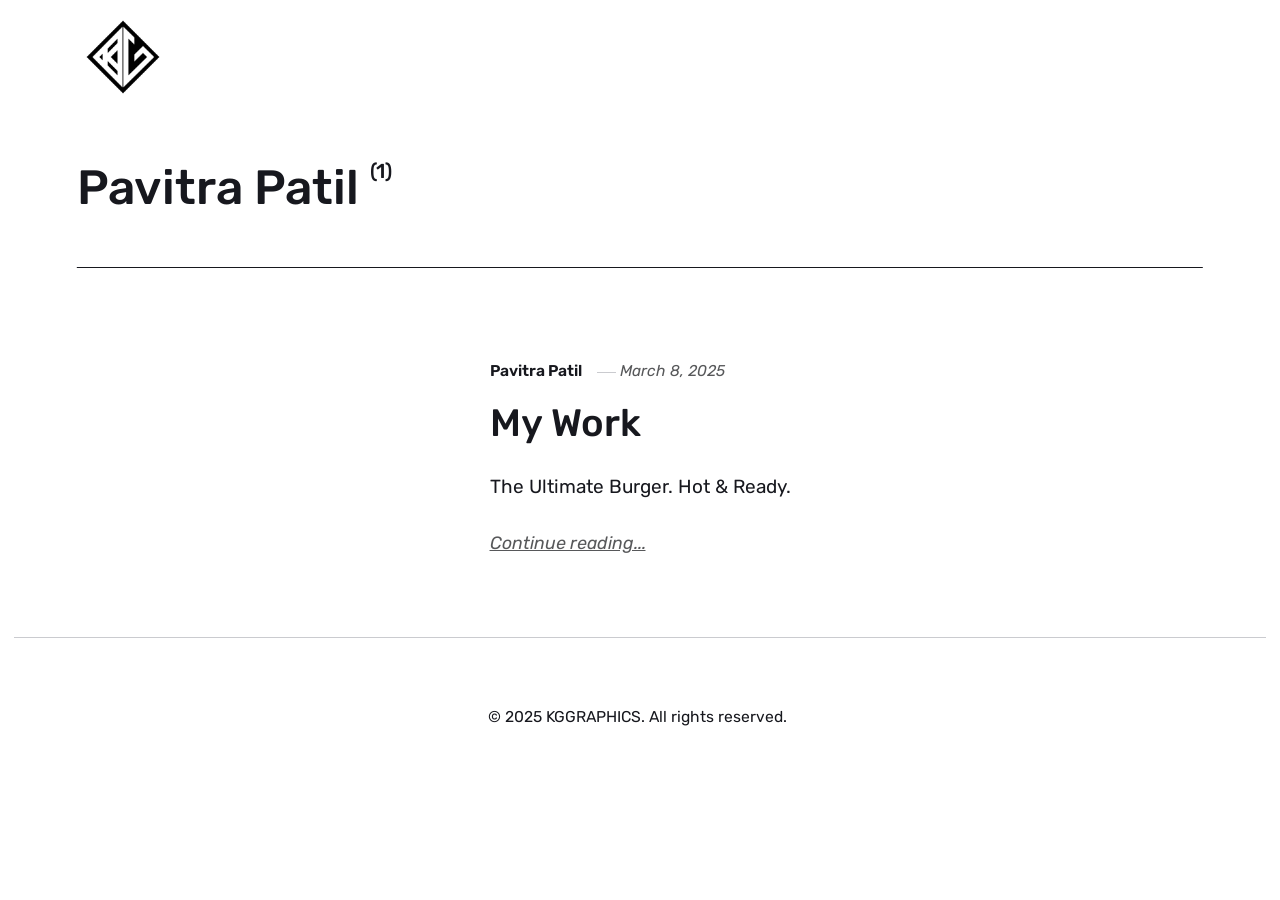
==== authors/pavitra-patil/index.html @ f31cbe37 "Updated from Publii" ====
<!DOCTYPE html><html lang="en-gb"><head><meta charset="utf-8"><meta http-equiv="X-UA-Compatible" content="IE=edge"><meta name="viewport" content="width=device-width,initial-scale=1"><title>Author: Pavitra Patil - KGGRAPHICS</title><meta name="robots" content="noindex, follow"><meta name="generator" content="Publii Open-Source CMS for Static Site"><link rel="alternate" type="application/atom+xml" href="https://pavitrapatilgfx.github.io/portfolio/feed.xml" title="KGGRAPHICS - RSS"><link rel="alternate" type="application/json" href="https://pavitrapatilgfx.github.io/portfolio/feed.json" title="KGGRAPHICS - JSON"><meta property="og:title" content="Pavitra Patil"><meta property="og:image" content="https://pavitrapatilgfx.github.io/portfolio/media/website/site-logo.png"><meta property="og:image:width" content="1080"><meta property="og:image:height" content="1080"><meta property="og:site_name" content="KGGRAPHICS"><meta property="og:description" content=""><meta property="og:url" content="https://pavitrapatilgfx.github.io/portfolio/authors/pavitra-patil/"><meta property="og:type" content="website"><link rel="shortcut icon" href="https://pavitrapatilgfx.github.io/portfolio/media/website/favicon.ico" type="image/x-icon"><link rel="preload" href="https://pavitrapatilgfx.github.io/portfolio/assets/dynamic/fonts/rubik/rubik.woff2" as="font" type="font/woff2" crossorigin><link rel="preload" href="https://pavitrapatilgfx.github.io/portfolio/assets/dynamic/fonts/rubik/rubik-italic.woff2" as="font" type="font/woff2" crossorigin><link rel="stylesheet" href="https://pavitrapatilgfx.github.io/portfolio/assets/css/style.css?v=8ce7e4e1b708109ac03e9cda44094a16"><script type="application/ld+json">{"@context":"http://schema.org","@type":"Organization","name":"KGGRAPHICS","logo":"https://pavitrapatilgfx.github.io/portfolio/media/website/site-logo.png","url":"https://pavitrapatilgfx.github.io/portfolio/","sameAs":["https://www.instagram.com/kggraphics_/"]}</script><noscript><style>img[loading] {
                    opacity: 1;
                }</style></noscript><style>.fi{fill:none;stroke-linecap:round;stroke-linejoin:round;vertical-align:middle}</style></head><body class="author-template"><header class="top js-header"><a class="logo" href="https://pavitrapatilgfx.github.io/portfolio/"><img src="https://pavitrapatilgfx.github.io/portfolio/media/website/site-logo.png" alt="KGGRAPHICS" width="1080" height="1080"></a></header><main class="page page--author"><div class="hero hero--noimage"><header class="hero__content"><div class="wrapper page--author__wrapper"><div><h1>Pavitra Patil <sup>(1)</sup></h1></div></div></header></div><div class="wrapper feed"><article class="feed__item feed__item--centered"><div class="feed__content"><header><div class="feed__meta"><a href="https://pavitrapatilgfx.github.io/portfolio/authors/pavitra-patil/" class="feed__author">Pavitra Patil</a> <time datetime="2025-03-08T13:15" class="feed__date">March 8, 2025</time></div><h2 class="feed__title"><a href="https://pavitrapatilgfx.github.io/portfolio/my-works.html">My Work</a></h2></header><p>The Ultimate Burger. Hot & Ready.</p><a href="https://pavitrapatilgfx.github.io/portfolio/my-works.html" class="readmore feed__readmore">Continue reading...</a></div></article></div></main><footer class="footer"><div class="wrapper"><div class="footer__copyright"><p>© 2025 KGGRAPHICS. All rights reserved. </p></div><div class="footer__social"><a href="https://www.instagram.com/kggraphics_/" aria-label="Instagram"><svg><use xlink:href="https://pavitrapatilgfx.github.io/portfolio/assets/svg/svg-map.svg#instagram"/></svg></a></div><button id="backToTop" class="footer__bttop" aria-label="Back to top" title="Back to top"><svg width="20" height="20"><use xlink:href="https://pavitrapatilgfx.github.io/portfolio/assets/svg/svg-map.svg#toparrow"/></svg></button></div></footer><script defer="defer" src="https://pavitrapatilgfx.github.io/portfolio/assets/js/scripts.min.js?v=700105c316933a8202041b6415abb233"></script><script>window.publiiThemeMenuConfig={mobileMenuMode:'sidebar',animationSpeed:300,submenuWidth: 'auto',doubleClickTime:500,mobileMenuExpandableSubmenus:true,relatedContainerForOverlayMenuSelector:'.top'};</script><script>var images = document.querySelectorAll('img[loading]');
        for (var i = 0; i < images.length; i++) {
            if (images[i].complete) {
                images[i].classList.add('is-loaded');
            } else {
                images[i].addEventListener('load', function () {
                    this.classList.add('is-loaded');
                }, false);
            }
        }</script></body></html>
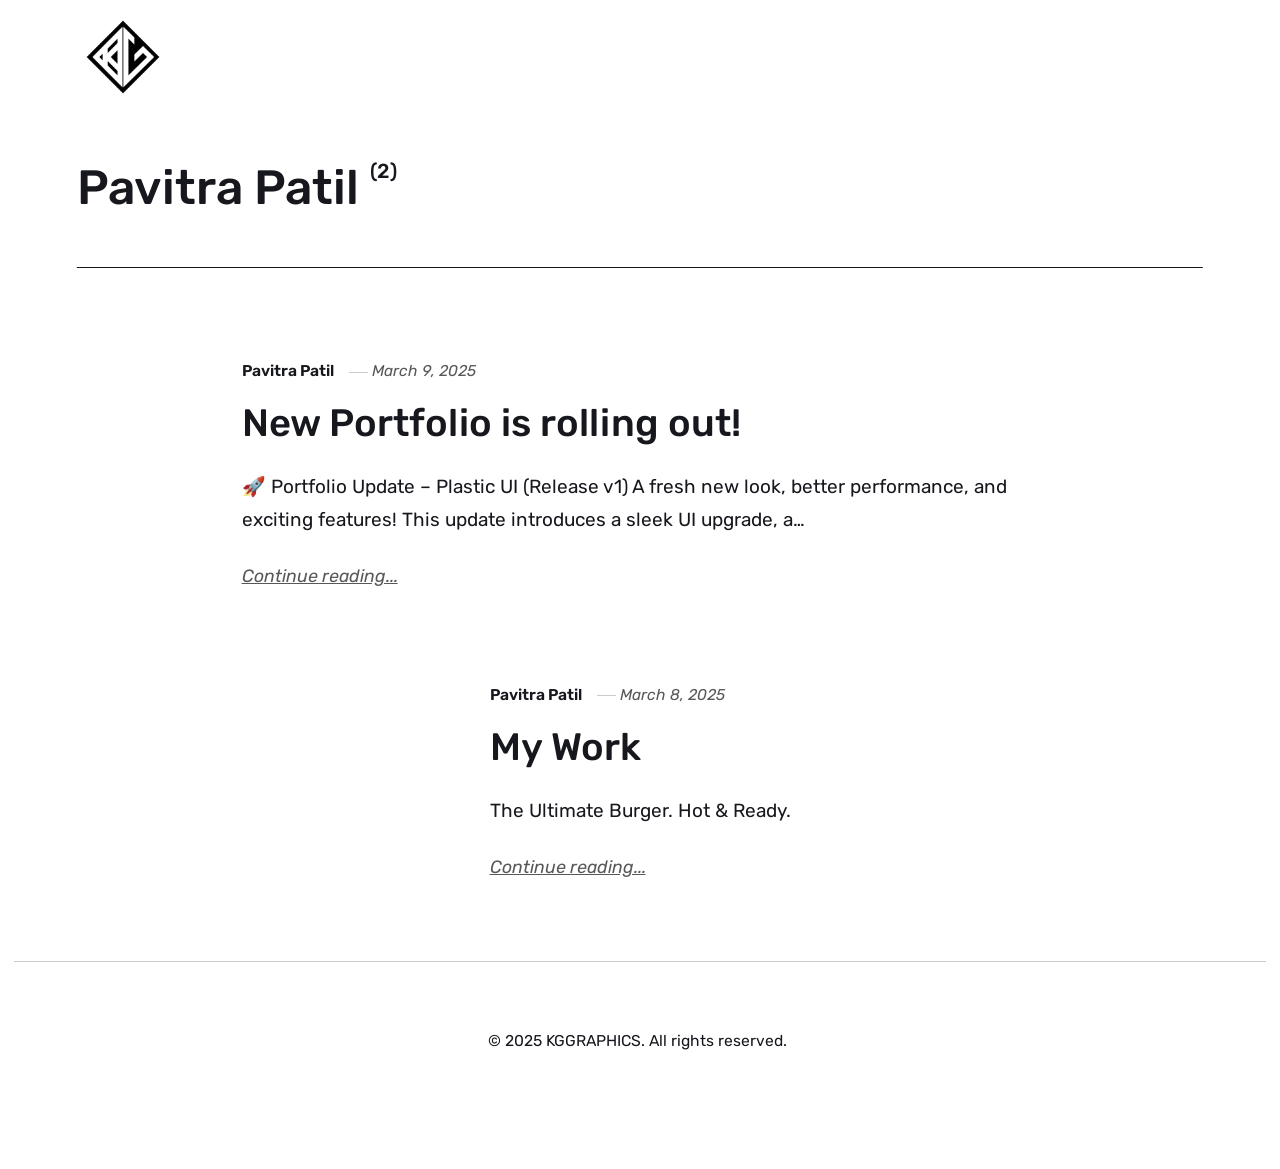
==== commit d2dddea2: "Updated from Publii" ====
--- a/authors/pavitra-patil/index.html
+++ b/authors/pavitra-patil/index.html
@@ -1,6 +1,6 @@
 <!DOCTYPE html><html lang="en-gb"><head><meta charset="utf-8"><meta http-equiv="X-UA-Compatible" content="IE=edge"><meta name="viewport" content="width=device-width,initial-scale=1"><title>Author: Pavitra Patil - KGGRAPHICS</title><meta name="robots" content="noindex, follow"><meta name="generator" content="Publii Open-Source CMS for Static Site"><link rel="alternate" type="application/atom+xml" href="https://pavitrapatilgfx.github.io/portfolio/feed.xml" title="KGGRAPHICS - RSS"><link rel="alternate" type="application/json" href="https://pavitrapatilgfx.github.io/portfolio/feed.json" title="KGGRAPHICS - JSON"><meta property="og:title" content="Pavitra Patil"><meta property="og:image" content="https://pavitrapatilgfx.github.io/portfolio/media/website/site-logo.png"><meta property="og:image:width" content="1080"><meta property="og:image:height" content="1080"><meta property="og:site_name" content="KGGRAPHICS"><meta property="og:description" content=""><meta property="og:url" content="https://pavitrapatilgfx.github.io/portfolio/authors/pavitra-patil/"><meta property="og:type" content="website"><link rel="shortcut icon" href="https://pavitrapatilgfx.github.io/portfolio/media/website/favicon.ico" type="image/x-icon"><link rel="preload" href="https://pavitrapatilgfx.github.io/portfolio/assets/dynamic/fonts/rubik/rubik.woff2" as="font" type="font/woff2" crossorigin><link rel="preload" href="https://pavitrapatilgfx.github.io/portfolio/assets/dynamic/fonts/rubik/rubik-italic.woff2" as="font" type="font/woff2" crossorigin><link rel="stylesheet" href="https://pavitrapatilgfx.github.io/portfolio/assets/css/style.css?v=8ce7e4e1b708109ac03e9cda44094a16"><script type="application/ld+json">{"@context":"http://schema.org","@type":"Organization","name":"KGGRAPHICS","logo":"https://pavitrapatilgfx.github.io/portfolio/media/website/site-logo.png","url":"https://pavitrapatilgfx.github.io/portfolio/","sameAs":["https://www.instagram.com/kggraphics_/"]}</script><noscript><style>img[loading] {
                     opacity: 1;
-                }</style></noscript><style>.fi{fill:none;stroke-linecap:round;stroke-linejoin:round;vertical-align:middle}</style></head><body class="author-template"><header class="top js-header"><a class="logo" href="https://pavitrapatilgfx.github.io/portfolio/"><img src="https://pavitrapatilgfx.github.io/portfolio/media/website/site-logo.png" alt="KGGRAPHICS" width="1080" height="1080"></a></header><main class="page page--author"><div class="hero hero--noimage"><header class="hero__content"><div class="wrapper page--author__wrapper"><div><h1>Pavitra Patil <sup>(1)</sup></h1></div></div></header></div><div class="wrapper feed"><article class="feed__item feed__item--centered"><div class="feed__content"><header><div class="feed__meta"><a href="https://pavitrapatilgfx.github.io/portfolio/authors/pavitra-patil/" class="feed__author">Pavitra Patil</a> <time datetime="2025-03-08T13:15" class="feed__date">March 8, 2025</time></div><h2 class="feed__title"><a href="https://pavitrapatilgfx.github.io/portfolio/my-works.html">My Work</a></h2></header><p>The Ultimate Burger. Hot & Ready.</p><a href="https://pavitrapatilgfx.github.io/portfolio/my-works.html" class="readmore feed__readmore">Continue reading...</a></div></article></div></main><footer class="footer"><div class="wrapper"><div class="footer__copyright"><p>© 2025 KGGRAPHICS. All rights reserved. </p></div><div class="footer__social"><a href="https://www.instagram.com/kggraphics_/" aria-label="Instagram"><svg><use xlink:href="https://pavitrapatilgfx.github.io/portfolio/assets/svg/svg-map.svg#instagram"/></svg></a></div><button id="backToTop" class="footer__bttop" aria-label="Back to top" title="Back to top"><svg width="20" height="20"><use xlink:href="https://pavitrapatilgfx.github.io/portfolio/assets/svg/svg-map.svg#toparrow"/></svg></button></div></footer><script defer="defer" src="https://pavitrapatilgfx.github.io/portfolio/assets/js/scripts.min.js?v=700105c316933a8202041b6415abb233"></script><script>window.publiiThemeMenuConfig={mobileMenuMode:'sidebar',animationSpeed:300,submenuWidth: 'auto',doubleClickTime:500,mobileMenuExpandableSubmenus:true,relatedContainerForOverlayMenuSelector:'.top'};</script><script>var images = document.querySelectorAll('img[loading]');
+                }</style></noscript><style>.fi{fill:none;stroke-linecap:round;stroke-linejoin:round;vertical-align:middle}</style></head><body class="author-template"><header class="top js-header"><a class="logo" href="https://pavitrapatilgfx.github.io/portfolio/"><img src="https://pavitrapatilgfx.github.io/portfolio/media/website/site-logo.png" alt="KGGRAPHICS" width="1080" height="1080"></a></header><main class="page page--author"><div class="hero hero--noimage"><header class="hero__content"><div class="wrapper page--author__wrapper"><div><h1>Pavitra Patil <sup>(2)</sup></h1></div></div></header></div><div class="wrapper feed"><article class="feed__item feed__item--centered"><div class="feed__content"><header><div class="feed__meta"><a href="https://pavitrapatilgfx.github.io/portfolio/authors/pavitra-patil/" class="feed__author">Pavitra Patil</a> <time datetime="2025-03-09T12:59" class="feed__date">March 9, 2025</time></div><h2 class="feed__title"><a href="https://pavitrapatilgfx.github.io/portfolio/new-portfolio-is-rolling-out.html">New Portfolio is rolling out!</a></h2></header><p>🚀 Portfolio Update – Plastic UI (Release v1) A fresh new look, better performance, and exciting features! This update introduces a sleek UI upgrade, a&hellip;</p><a href="https://pavitrapatilgfx.github.io/portfolio/new-portfolio-is-rolling-out.html" class="readmore feed__readmore">Continue reading...</a></div></article><article class="feed__item feed__item--centered"><div class="feed__content"><header><div class="feed__meta"><a href="https://pavitrapatilgfx.github.io/portfolio/authors/pavitra-patil/" class="feed__author">Pavitra Patil</a> <time datetime="2025-03-08T13:15" class="feed__date">March 8, 2025</time></div><h2 class="feed__title"><a href="https://pavitrapatilgfx.github.io/portfolio/my-works.html">My Work</a></h2></header><p>The Ultimate Burger. Hot & Ready.</p><a href="https://pavitrapatilgfx.github.io/portfolio/my-works.html" class="readmore feed__readmore">Continue reading...</a></div></article></div></main><footer class="footer"><div class="wrapper"><div class="footer__copyright"><p>© 2025 KGGRAPHICS. All rights reserved. </p></div><div class="footer__social"><a href="https://www.instagram.com/kggraphics_/" aria-label="Instagram"><svg><use xlink:href="https://pavitrapatilgfx.github.io/portfolio/assets/svg/svg-map.svg#instagram"/></svg></a></div><button id="backToTop" class="footer__bttop" aria-label="Back to top" title="Back to top"><svg width="20" height="20"><use xlink:href="https://pavitrapatilgfx.github.io/portfolio/assets/svg/svg-map.svg#toparrow"/></svg></button></div></footer><script defer="defer" src="https://pavitrapatilgfx.github.io/portfolio/assets/js/scripts.min.js?v=700105c316933a8202041b6415abb233"></script><script>window.publiiThemeMenuConfig={mobileMenuMode:'sidebar',animationSpeed:300,submenuWidth: 'auto',doubleClickTime:500,mobileMenuExpandableSubmenus:true,relatedContainerForOverlayMenuSelector:'.top'};</script><script>var images = document.querySelectorAll('img[loading]');
         for (var i = 0; i < images.length; i++) {
             if (images[i].complete) {
                 images[i].classList.add('is-loaded');
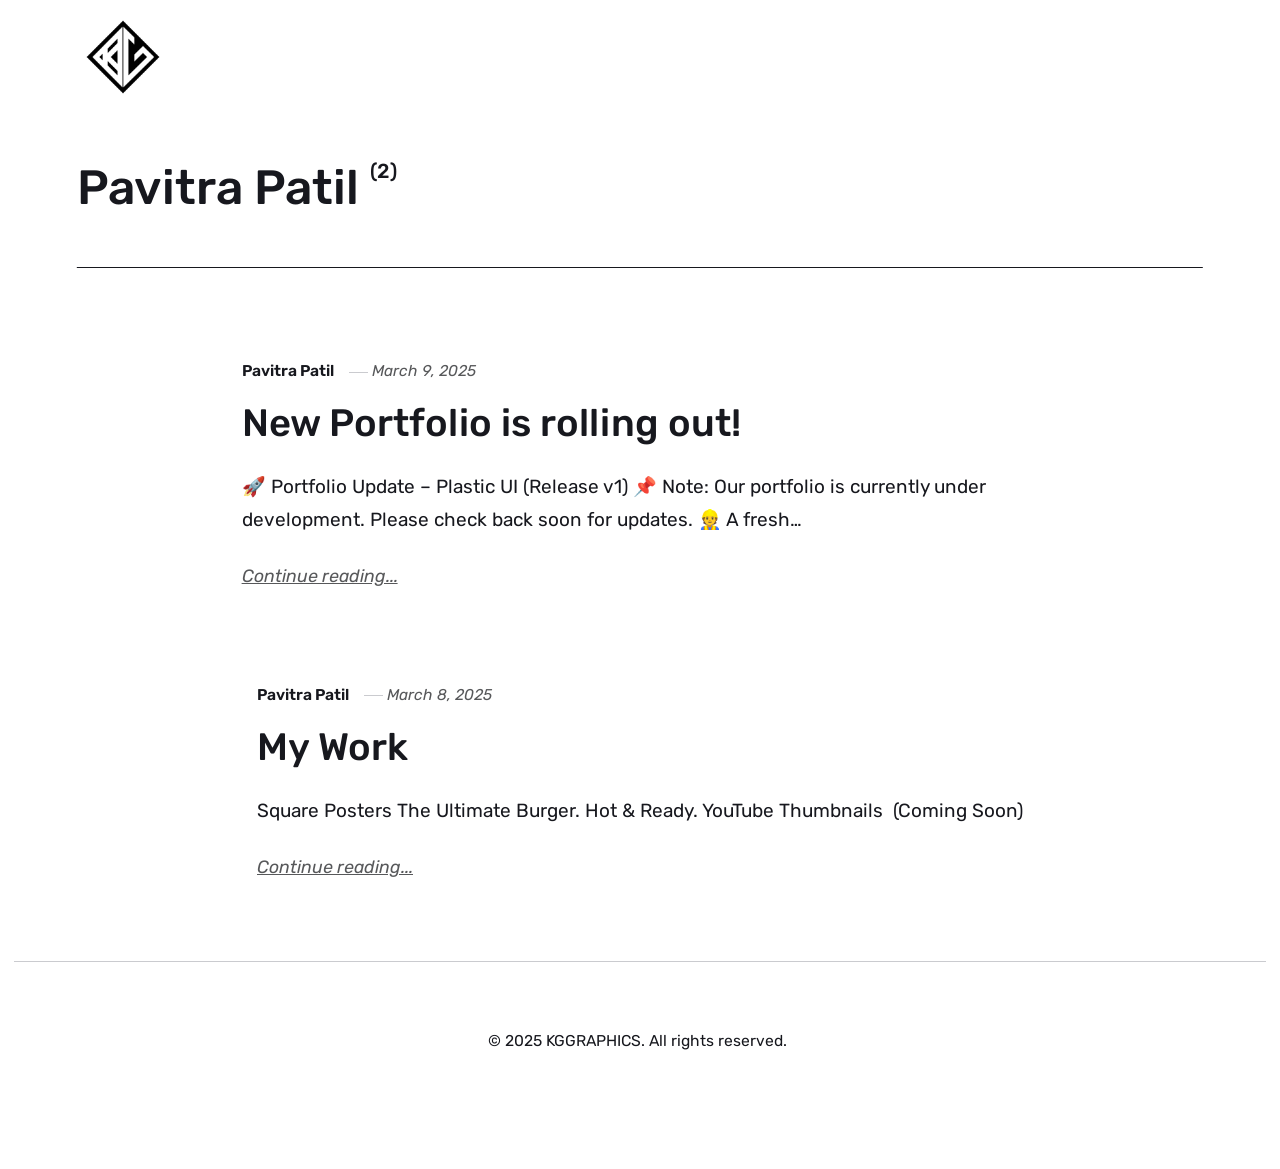
==== commit fe474adb: "Updated from Publii" ====
--- a/authors/pavitra-patil/index.html
+++ b/authors/pavitra-patil/index.html
@@ -1,6 +1,6 @@
 <!DOCTYPE html><html lang="en-gb"><head><meta charset="utf-8"><meta http-equiv="X-UA-Compatible" content="IE=edge"><meta name="viewport" content="width=device-width,initial-scale=1"><title>Author: Pavitra Patil - KGGRAPHICS</title><meta name="robots" content="noindex, follow"><meta name="generator" content="Publii Open-Source CMS for Static Site"><link rel="alternate" type="application/atom+xml" href="https://pavitrapatilgfx.github.io/portfolio/feed.xml" title="KGGRAPHICS - RSS"><link rel="alternate" type="application/json" href="https://pavitrapatilgfx.github.io/portfolio/feed.json" title="KGGRAPHICS - JSON"><meta property="og:title" content="Pavitra Patil"><meta property="og:image" content="https://pavitrapatilgfx.github.io/portfolio/media/website/site-logo.png"><meta property="og:image:width" content="1080"><meta property="og:image:height" content="1080"><meta property="og:site_name" content="KGGRAPHICS"><meta property="og:description" content=""><meta property="og:url" content="https://pavitrapatilgfx.github.io/portfolio/authors/pavitra-patil/"><meta property="og:type" content="website"><link rel="shortcut icon" href="https://pavitrapatilgfx.github.io/portfolio/media/website/favicon.ico" type="image/x-icon"><link rel="preload" href="https://pavitrapatilgfx.github.io/portfolio/assets/dynamic/fonts/rubik/rubik.woff2" as="font" type="font/woff2" crossorigin><link rel="preload" href="https://pavitrapatilgfx.github.io/portfolio/assets/dynamic/fonts/rubik/rubik-italic.woff2" as="font" type="font/woff2" crossorigin><link rel="stylesheet" href="https://pavitrapatilgfx.github.io/portfolio/assets/css/style.css?v=8ce7e4e1b708109ac03e9cda44094a16"><script type="application/ld+json">{"@context":"http://schema.org","@type":"Organization","name":"KGGRAPHICS","logo":"https://pavitrapatilgfx.github.io/portfolio/media/website/site-logo.png","url":"https://pavitrapatilgfx.github.io/portfolio/","sameAs":["https://www.instagram.com/kggraphics_/"]}</script><noscript><style>img[loading] {
                     opacity: 1;
-                }</style></noscript><style>.fi{fill:none;stroke-linecap:round;stroke-linejoin:round;vertical-align:middle}</style></head><body class="author-template"><header class="top js-header"><a class="logo" href="https://pavitrapatilgfx.github.io/portfolio/"><img src="https://pavitrapatilgfx.github.io/portfolio/media/website/site-logo.png" alt="KGGRAPHICS" width="1080" height="1080"></a></header><main class="page page--author"><div class="hero hero--noimage"><header class="hero__content"><div class="wrapper page--author__wrapper"><div><h1>Pavitra Patil <sup>(2)</sup></h1></div></div></header></div><div class="wrapper feed"><article class="feed__item feed__item--centered"><div class="feed__content"><header><div class="feed__meta"><a href="https://pavitrapatilgfx.github.io/portfolio/authors/pavitra-patil/" class="feed__author">Pavitra Patil</a> <time datetime="2025-03-09T12:59" class="feed__date">March 9, 2025</time></div><h2 class="feed__title"><a href="https://pavitrapatilgfx.github.io/portfolio/new-portfolio-is-rolling-out.html">New Portfolio is rolling out!</a></h2></header><p>🚀 Portfolio Update – Plastic UI (Release v1) A fresh new look, better performance, and exciting features! This update introduces a sleek UI upgrade, a&hellip;</p><a href="https://pavitrapatilgfx.github.io/portfolio/new-portfolio-is-rolling-out.html" class="readmore feed__readmore">Continue reading...</a></div></article><article class="feed__item feed__item--centered"><div class="feed__content"><header><div class="feed__meta"><a href="https://pavitrapatilgfx.github.io/portfolio/authors/pavitra-patil/" class="feed__author">Pavitra Patil</a> <time datetime="2025-03-08T13:15" class="feed__date">March 8, 2025</time></div><h2 class="feed__title"><a href="https://pavitrapatilgfx.github.io/portfolio/my-works.html">My Work</a></h2></header><p>The Ultimate Burger. Hot & Ready.</p><a href="https://pavitrapatilgfx.github.io/portfolio/my-works.html" class="readmore feed__readmore">Continue reading...</a></div></article></div></main><footer class="footer"><div class="wrapper"><div class="footer__copyright"><p>© 2025 KGGRAPHICS. All rights reserved. </p></div><div class="footer__social"><a href="https://www.instagram.com/kggraphics_/" aria-label="Instagram"><svg><use xlink:href="https://pavitrapatilgfx.github.io/portfolio/assets/svg/svg-map.svg#instagram"/></svg></a></div><button id="backToTop" class="footer__bttop" aria-label="Back to top" title="Back to top"><svg width="20" height="20"><use xlink:href="https://pavitrapatilgfx.github.io/portfolio/assets/svg/svg-map.svg#toparrow"/></svg></button></div></footer><script defer="defer" src="https://pavitrapatilgfx.github.io/portfolio/assets/js/scripts.min.js?v=700105c316933a8202041b6415abb233"></script><script>window.publiiThemeMenuConfig={mobileMenuMode:'sidebar',animationSpeed:300,submenuWidth: 'auto',doubleClickTime:500,mobileMenuExpandableSubmenus:true,relatedContainerForOverlayMenuSelector:'.top'};</script><script>var images = document.querySelectorAll('img[loading]');
+                }</style></noscript><style>.fi{fill:none;stroke-linecap:round;stroke-linejoin:round;vertical-align:middle}</style></head><body class="author-template"><header class="top js-header"><a class="logo" href="https://pavitrapatilgfx.github.io/portfolio/"><img src="https://pavitrapatilgfx.github.io/portfolio/media/website/site-logo.png" alt="KGGRAPHICS" width="1080" height="1080"></a></header><main class="page page--author"><div class="hero hero--noimage"><header class="hero__content"><div class="wrapper page--author__wrapper"><div><h1>Pavitra Patil <sup>(2)</sup></h1></div></div></header></div><div class="wrapper feed"><article class="feed__item feed__item--centered"><div class="feed__content"><header><div class="feed__meta"><a href="https://pavitrapatilgfx.github.io/portfolio/authors/pavitra-patil/" class="feed__author">Pavitra Patil</a> <time datetime="2025-03-09T12:59" class="feed__date">March 9, 2025</time></div><h2 class="feed__title"><a href="https://pavitrapatilgfx.github.io/portfolio/new-portfolio-is-rolling-out.html">New Portfolio is rolling out!</a></h2></header><p>🚀 Portfolio Update – Plastic UI (Release v1) 📌 Note: Our portfolio is currently under development. Please check back soon for updates. 👷 A fresh&hellip;</p><a href="https://pavitrapatilgfx.github.io/portfolio/new-portfolio-is-rolling-out.html" class="readmore feed__readmore">Continue reading...</a></div></article><article class="feed__item feed__item--centered"><div class="feed__content"><header><div class="feed__meta"><a href="https://pavitrapatilgfx.github.io/portfolio/authors/pavitra-patil/" class="feed__author">Pavitra Patil</a> <time datetime="2025-03-08T13:15" class="feed__date">March 8, 2025</time></div><h2 class="feed__title"><a href="https://pavitrapatilgfx.github.io/portfolio/my-works.html">My Work</a></h2></header><p>Square Posters The Ultimate Burger. Hot & Ready. YouTube Thumbnails&nbsp; (Coming Soon)</p><a href="https://pavitrapatilgfx.github.io/portfolio/my-works.html" class="readmore feed__readmore">Continue reading...</a></div></article></div></main><footer class="footer"><div class="wrapper"><div class="footer__copyright"><p>© 2025 KGGRAPHICS. All rights reserved. </p></div><div class="footer__social"><a href="https://www.instagram.com/kggraphics_/" aria-label="Instagram"><svg><use xlink:href="https://pavitrapatilgfx.github.io/portfolio/assets/svg/svg-map.svg#instagram"/></svg></a></div><button id="backToTop" class="footer__bttop" aria-label="Back to top" title="Back to top"><svg width="20" height="20"><use xlink:href="https://pavitrapatilgfx.github.io/portfolio/assets/svg/svg-map.svg#toparrow"/></svg></button></div></footer><script defer="defer" src="https://pavitrapatilgfx.github.io/portfolio/assets/js/scripts.min.js?v=700105c316933a8202041b6415abb233"></script><script>window.publiiThemeMenuConfig={mobileMenuMode:'sidebar',animationSpeed:300,submenuWidth: 'auto',doubleClickTime:500,mobileMenuExpandableSubmenus:true,relatedContainerForOverlayMenuSelector:'.top'};</script><script>var images = document.querySelectorAll('img[loading]');
         for (var i = 0; i < images.length; i++) {
             if (images[i].complete) {
                 images[i].classList.add('is-loaded');
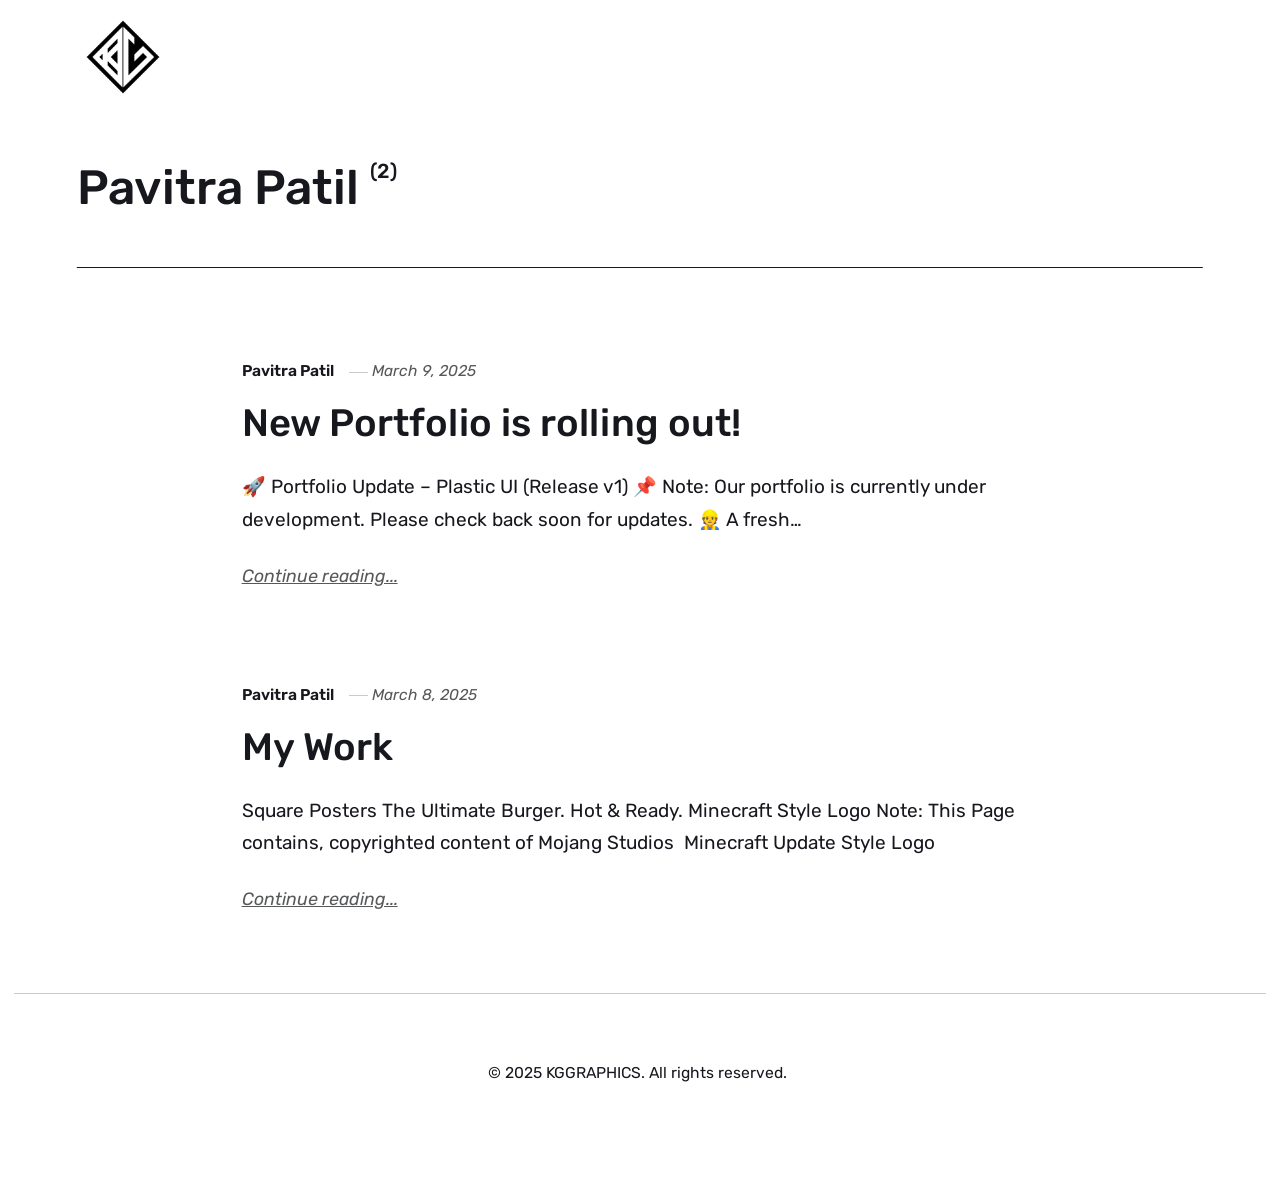
==== commit 90c9ba4f: "Updated from Publii" ====
--- a/authors/pavitra-patil/index.html
+++ b/authors/pavitra-patil/index.html
@@ -1,6 +1,6 @@
 <!DOCTYPE html><html lang="en-gb"><head><meta charset="utf-8"><meta http-equiv="X-UA-Compatible" content="IE=edge"><meta name="viewport" content="width=device-width,initial-scale=1"><title>Author: Pavitra Patil - KGGRAPHICS</title><meta name="robots" content="noindex, follow"><meta name="generator" content="Publii Open-Source CMS for Static Site"><link rel="alternate" type="application/atom+xml" href="https://pavitrapatilgfx.github.io/portfolio/feed.xml" title="KGGRAPHICS - RSS"><link rel="alternate" type="application/json" href="https://pavitrapatilgfx.github.io/portfolio/feed.json" title="KGGRAPHICS - JSON"><meta property="og:title" content="Pavitra Patil"><meta property="og:image" content="https://pavitrapatilgfx.github.io/portfolio/media/website/site-logo.png"><meta property="og:image:width" content="1080"><meta property="og:image:height" content="1080"><meta property="og:site_name" content="KGGRAPHICS"><meta property="og:description" content=""><meta property="og:url" content="https://pavitrapatilgfx.github.io/portfolio/authors/pavitra-patil/"><meta property="og:type" content="website"><link rel="shortcut icon" href="https://pavitrapatilgfx.github.io/portfolio/media/website/favicon.ico" type="image/x-icon"><link rel="preload" href="https://pavitrapatilgfx.github.io/portfolio/assets/dynamic/fonts/rubik/rubik.woff2" as="font" type="font/woff2" crossorigin><link rel="preload" href="https://pavitrapatilgfx.github.io/portfolio/assets/dynamic/fonts/rubik/rubik-italic.woff2" as="font" type="font/woff2" crossorigin><link rel="stylesheet" href="https://pavitrapatilgfx.github.io/portfolio/assets/css/style.css?v=8ce7e4e1b708109ac03e9cda44094a16"><script type="application/ld+json">{"@context":"http://schema.org","@type":"Organization","name":"KGGRAPHICS","logo":"https://pavitrapatilgfx.github.io/portfolio/media/website/site-logo.png","url":"https://pavitrapatilgfx.github.io/portfolio/","sameAs":["https://www.instagram.com/kggraphics_/"]}</script><noscript><style>img[loading] {
                     opacity: 1;
-                }</style></noscript><style>.fi{fill:none;stroke-linecap:round;stroke-linejoin:round;vertical-align:middle}</style></head><body class="author-template"><header class="top js-header"><a class="logo" href="https://pavitrapatilgfx.github.io/portfolio/"><img src="https://pavitrapatilgfx.github.io/portfolio/media/website/site-logo.png" alt="KGGRAPHICS" width="1080" height="1080"></a></header><main class="page page--author"><div class="hero hero--noimage"><header class="hero__content"><div class="wrapper page--author__wrapper"><div><h1>Pavitra Patil <sup>(2)</sup></h1></div></div></header></div><div class="wrapper feed"><article class="feed__item feed__item--centered"><div class="feed__content"><header><div class="feed__meta"><a href="https://pavitrapatilgfx.github.io/portfolio/authors/pavitra-patil/" class="feed__author">Pavitra Patil</a> <time datetime="2025-03-09T12:59" class="feed__date">March 9, 2025</time></div><h2 class="feed__title"><a href="https://pavitrapatilgfx.github.io/portfolio/new-portfolio-is-rolling-out.html">New Portfolio is rolling out!</a></h2></header><p>🚀 Portfolio Update – Plastic UI (Release v1) 📌 Note: Our portfolio is currently under development. Please check back soon for updates. 👷 A fresh&hellip;</p><a href="https://pavitrapatilgfx.github.io/portfolio/new-portfolio-is-rolling-out.html" class="readmore feed__readmore">Continue reading...</a></div></article><article class="feed__item feed__item--centered"><div class="feed__content"><header><div class="feed__meta"><a href="https://pavitrapatilgfx.github.io/portfolio/authors/pavitra-patil/" class="feed__author">Pavitra Patil</a> <time datetime="2025-03-08T13:15" class="feed__date">March 8, 2025</time></div><h2 class="feed__title"><a href="https://pavitrapatilgfx.github.io/portfolio/my-works.html">My Work</a></h2></header><p>Square Posters The Ultimate Burger. Hot & Ready. YouTube Thumbnails&nbsp; (Coming Soon)</p><a href="https://pavitrapatilgfx.github.io/portfolio/my-works.html" class="readmore feed__readmore">Continue reading...</a></div></article></div></main><footer class="footer"><div class="wrapper"><div class="footer__copyright"><p>© 2025 KGGRAPHICS. All rights reserved. </p></div><div class="footer__social"><a href="https://www.instagram.com/kggraphics_/" aria-label="Instagram"><svg><use xlink:href="https://pavitrapatilgfx.github.io/portfolio/assets/svg/svg-map.svg#instagram"/></svg></a></div><button id="backToTop" class="footer__bttop" aria-label="Back to top" title="Back to top"><svg width="20" height="20"><use xlink:href="https://pavitrapatilgfx.github.io/portfolio/assets/svg/svg-map.svg#toparrow"/></svg></button></div></footer><script defer="defer" src="https://pavitrapatilgfx.github.io/portfolio/assets/js/scripts.min.js?v=700105c316933a8202041b6415abb233"></script><script>window.publiiThemeMenuConfig={mobileMenuMode:'sidebar',animationSpeed:300,submenuWidth: 'auto',doubleClickTime:500,mobileMenuExpandableSubmenus:true,relatedContainerForOverlayMenuSelector:'.top'};</script><script>var images = document.querySelectorAll('img[loading]');
+                }</style></noscript><style>.fi{fill:none;stroke-linecap:round;stroke-linejoin:round;vertical-align:middle}</style></head><body class="author-template"><header class="top js-header"><a class="logo" href="https://pavitrapatilgfx.github.io/portfolio/"><img src="https://pavitrapatilgfx.github.io/portfolio/media/website/site-logo.png" alt="KGGRAPHICS" width="1080" height="1080"></a></header><main class="page page--author"><div class="hero hero--noimage"><header class="hero__content"><div class="wrapper page--author__wrapper"><div><h1>Pavitra Patil <sup>(2)</sup></h1></div></div></header></div><div class="wrapper feed"><article class="feed__item feed__item--centered"><div class="feed__content"><header><div class="feed__meta"><a href="https://pavitrapatilgfx.github.io/portfolio/authors/pavitra-patil/" class="feed__author">Pavitra Patil</a> <time datetime="2025-03-09T12:59" class="feed__date">March 9, 2025</time></div><h2 class="feed__title"><a href="https://pavitrapatilgfx.github.io/portfolio/new-portfolio-is-rolling-out.html">New Portfolio is rolling out!</a></h2></header><p>🚀 Portfolio Update – Plastic UI (Release v1) 📌 Note: Our portfolio is currently under development. Please check back soon for updates. 👷 A fresh&hellip;</p><a href="https://pavitrapatilgfx.github.io/portfolio/new-portfolio-is-rolling-out.html" class="readmore feed__readmore">Continue reading...</a></div></article><article class="feed__item feed__item--centered"><div class="feed__content"><header><div class="feed__meta"><a href="https://pavitrapatilgfx.github.io/portfolio/authors/pavitra-patil/" class="feed__author">Pavitra Patil</a> <time datetime="2025-03-08T13:15" class="feed__date">March 8, 2025</time></div><h2 class="feed__title"><a href="https://pavitrapatilgfx.github.io/portfolio/my-works.html">My Work</a></h2></header><p>Square Posters The Ultimate Burger. Hot & Ready. Minecraft Style Logo Note: This Page contains, copyrighted content of Mojang Studios&nbsp; Minecraft Update Style Logo</p><a href="https://pavitrapatilgfx.github.io/portfolio/my-works.html" class="readmore feed__readmore">Continue reading...</a></div></article></div></main><footer class="footer"><div class="wrapper"><div class="footer__copyright"><p>© 2025 KGGRAPHICS. All rights reserved. </p></div><div class="footer__social"><a href="https://www.instagram.com/kggraphics_/" aria-label="Instagram"><svg><use xlink:href="https://pavitrapatilgfx.github.io/portfolio/assets/svg/svg-map.svg#instagram"/></svg></a></div><button id="backToTop" class="footer__bttop" aria-label="Back to top" title="Back to top"><svg width="20" height="20"><use xlink:href="https://pavitrapatilgfx.github.io/portfolio/assets/svg/svg-map.svg#toparrow"/></svg></button></div></footer><script defer="defer" src="https://pavitrapatilgfx.github.io/portfolio/assets/js/scripts.min.js?v=700105c316933a8202041b6415abb233"></script><script>window.publiiThemeMenuConfig={mobileMenuMode:'sidebar',animationSpeed:300,submenuWidth: 'auto',doubleClickTime:500,mobileMenuExpandableSubmenus:true,relatedContainerForOverlayMenuSelector:'.top'};</script><script>var images = document.querySelectorAll('img[loading]');
         for (var i = 0; i < images.length; i++) {
             if (images[i].complete) {
                 images[i].classList.add('is-loaded');
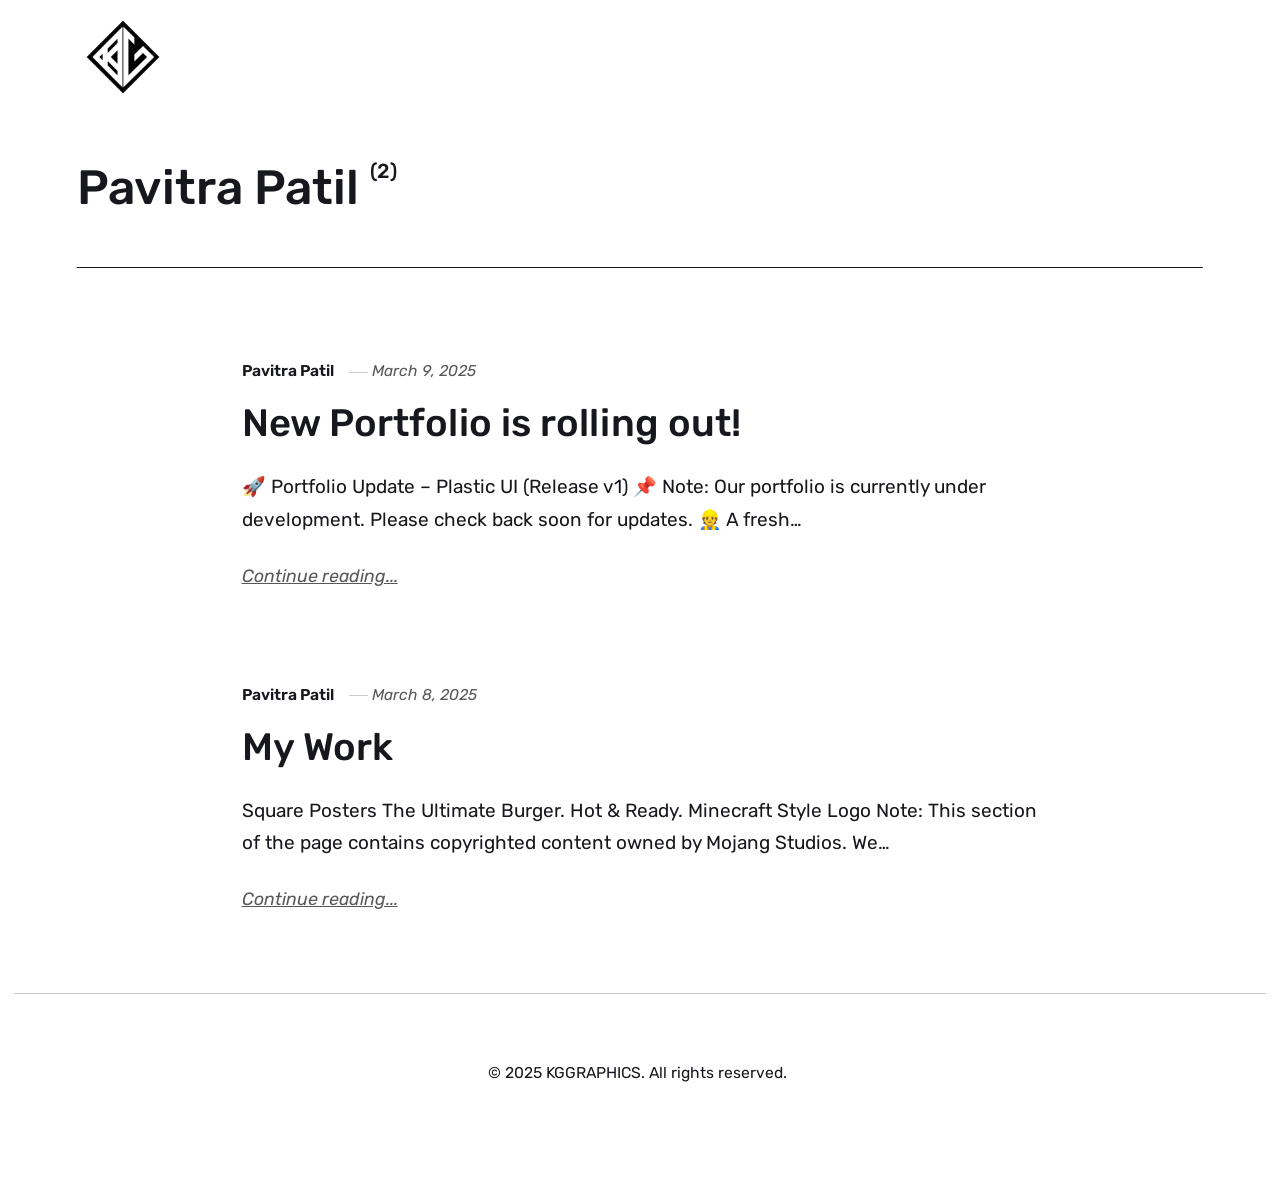
==== commit 61a38848: "Updated from Publii" ====
--- a/authors/pavitra-patil/index.html
+++ b/authors/pavitra-patil/index.html
@@ -1,6 +1,6 @@
 <!DOCTYPE html><html lang="en-gb"><head><meta charset="utf-8"><meta http-equiv="X-UA-Compatible" content="IE=edge"><meta name="viewport" content="width=device-width,initial-scale=1"><title>Author: Pavitra Patil - KGGRAPHICS</title><meta name="robots" content="noindex, follow"><meta name="generator" content="Publii Open-Source CMS for Static Site"><link rel="alternate" type="application/atom+xml" href="https://pavitrapatilgfx.github.io/portfolio/feed.xml" title="KGGRAPHICS - RSS"><link rel="alternate" type="application/json" href="https://pavitrapatilgfx.github.io/portfolio/feed.json" title="KGGRAPHICS - JSON"><meta property="og:title" content="Pavitra Patil"><meta property="og:image" content="https://pavitrapatilgfx.github.io/portfolio/media/website/site-logo.png"><meta property="og:image:width" content="1080"><meta property="og:image:height" content="1080"><meta property="og:site_name" content="KGGRAPHICS"><meta property="og:description" content=""><meta property="og:url" content="https://pavitrapatilgfx.github.io/portfolio/authors/pavitra-patil/"><meta property="og:type" content="website"><link rel="shortcut icon" href="https://pavitrapatilgfx.github.io/portfolio/media/website/favicon.ico" type="image/x-icon"><link rel="preload" href="https://pavitrapatilgfx.github.io/portfolio/assets/dynamic/fonts/rubik/rubik.woff2" as="font" type="font/woff2" crossorigin><link rel="preload" href="https://pavitrapatilgfx.github.io/portfolio/assets/dynamic/fonts/rubik/rubik-italic.woff2" as="font" type="font/woff2" crossorigin><link rel="stylesheet" href="https://pavitrapatilgfx.github.io/portfolio/assets/css/style.css?v=8ce7e4e1b708109ac03e9cda44094a16"><script type="application/ld+json">{"@context":"http://schema.org","@type":"Organization","name":"KGGRAPHICS","logo":"https://pavitrapatilgfx.github.io/portfolio/media/website/site-logo.png","url":"https://pavitrapatilgfx.github.io/portfolio/","sameAs":["https://www.instagram.com/kggraphics_/"]}</script><noscript><style>img[loading] {
                     opacity: 1;
-                }</style></noscript><style>.fi{fill:none;stroke-linecap:round;stroke-linejoin:round;vertical-align:middle}</style></head><body class="author-template"><header class="top js-header"><a class="logo" href="https://pavitrapatilgfx.github.io/portfolio/"><img src="https://pavitrapatilgfx.github.io/portfolio/media/website/site-logo.png" alt="KGGRAPHICS" width="1080" height="1080"></a></header><main class="page page--author"><div class="hero hero--noimage"><header class="hero__content"><div class="wrapper page--author__wrapper"><div><h1>Pavitra Patil <sup>(2)</sup></h1></div></div></header></div><div class="wrapper feed"><article class="feed__item feed__item--centered"><div class="feed__content"><header><div class="feed__meta"><a href="https://pavitrapatilgfx.github.io/portfolio/authors/pavitra-patil/" class="feed__author">Pavitra Patil</a> <time datetime="2025-03-09T12:59" class="feed__date">March 9, 2025</time></div><h2 class="feed__title"><a href="https://pavitrapatilgfx.github.io/portfolio/new-portfolio-is-rolling-out.html">New Portfolio is rolling out!</a></h2></header><p>🚀 Portfolio Update – Plastic UI (Release v1) 📌 Note: Our portfolio is currently under development. Please check back soon for updates. 👷 A fresh&hellip;</p><a href="https://pavitrapatilgfx.github.io/portfolio/new-portfolio-is-rolling-out.html" class="readmore feed__readmore">Continue reading...</a></div></article><article class="feed__item feed__item--centered"><div class="feed__content"><header><div class="feed__meta"><a href="https://pavitrapatilgfx.github.io/portfolio/authors/pavitra-patil/" class="feed__author">Pavitra Patil</a> <time datetime="2025-03-08T13:15" class="feed__date">March 8, 2025</time></div><h2 class="feed__title"><a href="https://pavitrapatilgfx.github.io/portfolio/my-works.html">My Work</a></h2></header><p>Square Posters The Ultimate Burger. Hot & Ready. Minecraft Style Logo Note: This Page contains, copyrighted content of Mojang Studios&nbsp; Minecraft Update Style Logo</p><a href="https://pavitrapatilgfx.github.io/portfolio/my-works.html" class="readmore feed__readmore">Continue reading...</a></div></article></div></main><footer class="footer"><div class="wrapper"><div class="footer__copyright"><p>© 2025 KGGRAPHICS. All rights reserved. </p></div><div class="footer__social"><a href="https://www.instagram.com/kggraphics_/" aria-label="Instagram"><svg><use xlink:href="https://pavitrapatilgfx.github.io/portfolio/assets/svg/svg-map.svg#instagram"/></svg></a></div><button id="backToTop" class="footer__bttop" aria-label="Back to top" title="Back to top"><svg width="20" height="20"><use xlink:href="https://pavitrapatilgfx.github.io/portfolio/assets/svg/svg-map.svg#toparrow"/></svg></button></div></footer><script defer="defer" src="https://pavitrapatilgfx.github.io/portfolio/assets/js/scripts.min.js?v=700105c316933a8202041b6415abb233"></script><script>window.publiiThemeMenuConfig={mobileMenuMode:'sidebar',animationSpeed:300,submenuWidth: 'auto',doubleClickTime:500,mobileMenuExpandableSubmenus:true,relatedContainerForOverlayMenuSelector:'.top'};</script><script>var images = document.querySelectorAll('img[loading]');
+                }</style></noscript><style>.fi{fill:none;stroke-linecap:round;stroke-linejoin:round;vertical-align:middle}</style></head><body class="author-template"><header class="top js-header"><a class="logo" href="https://pavitrapatilgfx.github.io/portfolio/"><img src="https://pavitrapatilgfx.github.io/portfolio/media/website/site-logo.png" alt="KGGRAPHICS" width="1080" height="1080"></a></header><main class="page page--author"><div class="hero hero--noimage"><header class="hero__content"><div class="wrapper page--author__wrapper"><div><h1>Pavitra Patil <sup>(2)</sup></h1></div></div></header></div><div class="wrapper feed"><article class="feed__item feed__item--centered"><div class="feed__content"><header><div class="feed__meta"><a href="https://pavitrapatilgfx.github.io/portfolio/authors/pavitra-patil/" class="feed__author">Pavitra Patil</a> <time datetime="2025-03-09T12:59" class="feed__date">March 9, 2025</time></div><h2 class="feed__title"><a href="https://pavitrapatilgfx.github.io/portfolio/new-portfolio-is-rolling-out.html">New Portfolio is rolling out!</a></h2></header><p>🚀 Portfolio Update – Plastic UI (Release v1) 📌 Note: Our portfolio is currently under development. Please check back soon for updates. 👷 A fresh&hellip;</p><a href="https://pavitrapatilgfx.github.io/portfolio/new-portfolio-is-rolling-out.html" class="readmore feed__readmore">Continue reading...</a></div></article><article class="feed__item feed__item--centered"><div class="feed__content"><header><div class="feed__meta"><a href="https://pavitrapatilgfx.github.io/portfolio/authors/pavitra-patil/" class="feed__author">Pavitra Patil</a> <time datetime="2025-03-08T13:15" class="feed__date">March 8, 2025</time></div><h2 class="feed__title"><a href="https://pavitrapatilgfx.github.io/portfolio/my-works.html">My Work</a></h2></header><p>Square Posters The Ultimate Burger. Hot & Ready. Minecraft Style Logo Note: This section of the page contains copyrighted content owned by Mojang Studios. We&hellip;</p><a href="https://pavitrapatilgfx.github.io/portfolio/my-works.html" class="readmore feed__readmore">Continue reading...</a></div></article></div></main><footer class="footer"><div class="wrapper"><div class="footer__copyright"><p>© 2025 KGGRAPHICS. All rights reserved. </p></div><div class="footer__social"><a href="https://www.instagram.com/kggraphics_/" aria-label="Instagram"><svg><use xlink:href="https://pavitrapatilgfx.github.io/portfolio/assets/svg/svg-map.svg#instagram"/></svg></a></div><button id="backToTop" class="footer__bttop" aria-label="Back to top" title="Back to top"><svg width="20" height="20"><use xlink:href="https://pavitrapatilgfx.github.io/portfolio/assets/svg/svg-map.svg#toparrow"/></svg></button></div></footer><script defer="defer" src="https://pavitrapatilgfx.github.io/portfolio/assets/js/scripts.min.js?v=700105c316933a8202041b6415abb233"></script><script>window.publiiThemeMenuConfig={mobileMenuMode:'sidebar',animationSpeed:300,submenuWidth: 'auto',doubleClickTime:500,mobileMenuExpandableSubmenus:true,relatedContainerForOverlayMenuSelector:'.top'};</script><script>var images = document.querySelectorAll('img[loading]');
         for (var i = 0; i < images.length; i++) {
             if (images[i].complete) {
                 images[i].classList.add('is-loaded');
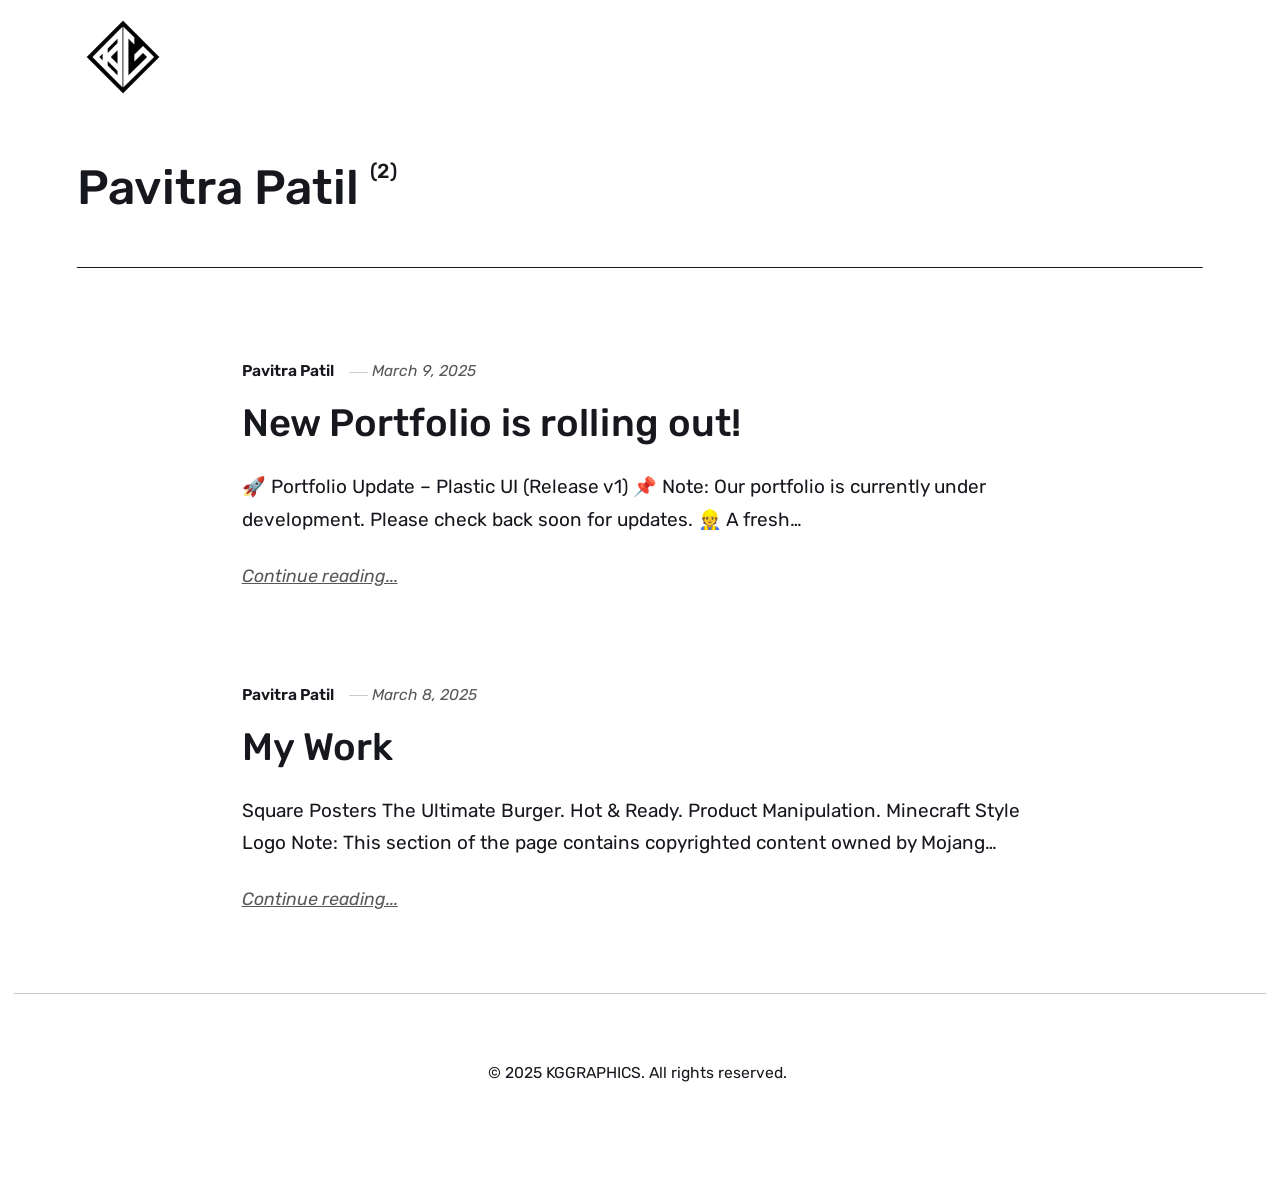
==== commit 63e7804d: "Updated from Publii" ====
--- a/authors/pavitra-patil/index.html
+++ b/authors/pavitra-patil/index.html
@@ -1,6 +1,6 @@
 <!DOCTYPE html><html lang="en-gb"><head><meta charset="utf-8"><meta http-equiv="X-UA-Compatible" content="IE=edge"><meta name="viewport" content="width=device-width,initial-scale=1"><title>Author: Pavitra Patil - KGGRAPHICS</title><meta name="robots" content="noindex, follow"><meta name="generator" content="Publii Open-Source CMS for Static Site"><link rel="alternate" type="application/atom+xml" href="https://pavitrapatilgfx.github.io/portfolio/feed.xml" title="KGGRAPHICS - RSS"><link rel="alternate" type="application/json" href="https://pavitrapatilgfx.github.io/portfolio/feed.json" title="KGGRAPHICS - JSON"><meta property="og:title" content="Pavitra Patil"><meta property="og:image" content="https://pavitrapatilgfx.github.io/portfolio/media/website/site-logo.png"><meta property="og:image:width" content="1080"><meta property="og:image:height" content="1080"><meta property="og:site_name" content="KGGRAPHICS"><meta property="og:description" content=""><meta property="og:url" content="https://pavitrapatilgfx.github.io/portfolio/authors/pavitra-patil/"><meta property="og:type" content="website"><link rel="shortcut icon" href="https://pavitrapatilgfx.github.io/portfolio/media/website/favicon.ico" type="image/x-icon"><link rel="preload" href="https://pavitrapatilgfx.github.io/portfolio/assets/dynamic/fonts/rubik/rubik.woff2" as="font" type="font/woff2" crossorigin><link rel="preload" href="https://pavitrapatilgfx.github.io/portfolio/assets/dynamic/fonts/rubik/rubik-italic.woff2" as="font" type="font/woff2" crossorigin><link rel="stylesheet" href="https://pavitrapatilgfx.github.io/portfolio/assets/css/style.css?v=8ce7e4e1b708109ac03e9cda44094a16"><script type="application/ld+json">{"@context":"http://schema.org","@type":"Organization","name":"KGGRAPHICS","logo":"https://pavitrapatilgfx.github.io/portfolio/media/website/site-logo.png","url":"https://pavitrapatilgfx.github.io/portfolio/","sameAs":["https://www.instagram.com/kggraphics_/"]}</script><noscript><style>img[loading] {
                     opacity: 1;
-                }</style></noscript><style>.fi{fill:none;stroke-linecap:round;stroke-linejoin:round;vertical-align:middle}</style></head><body class="author-template"><header class="top js-header"><a class="logo" href="https://pavitrapatilgfx.github.io/portfolio/"><img src="https://pavitrapatilgfx.github.io/portfolio/media/website/site-logo.png" alt="KGGRAPHICS" width="1080" height="1080"></a></header><main class="page page--author"><div class="hero hero--noimage"><header class="hero__content"><div class="wrapper page--author__wrapper"><div><h1>Pavitra Patil <sup>(2)</sup></h1></div></div></header></div><div class="wrapper feed"><article class="feed__item feed__item--centered"><div class="feed__content"><header><div class="feed__meta"><a href="https://pavitrapatilgfx.github.io/portfolio/authors/pavitra-patil/" class="feed__author">Pavitra Patil</a> <time datetime="2025-03-09T12:59" class="feed__date">March 9, 2025</time></div><h2 class="feed__title"><a href="https://pavitrapatilgfx.github.io/portfolio/new-portfolio-is-rolling-out.html">New Portfolio is rolling out!</a></h2></header><p>🚀 Portfolio Update – Plastic UI (Release v1) 📌 Note: Our portfolio is currently under development. Please check back soon for updates. 👷 A fresh&hellip;</p><a href="https://pavitrapatilgfx.github.io/portfolio/new-portfolio-is-rolling-out.html" class="readmore feed__readmore">Continue reading...</a></div></article><article class="feed__item feed__item--centered"><div class="feed__content"><header><div class="feed__meta"><a href="https://pavitrapatilgfx.github.io/portfolio/authors/pavitra-patil/" class="feed__author">Pavitra Patil</a> <time datetime="2025-03-08T13:15" class="feed__date">March 8, 2025</time></div><h2 class="feed__title"><a href="https://pavitrapatilgfx.github.io/portfolio/my-works.html">My Work</a></h2></header><p>Square Posters The Ultimate Burger. Hot & Ready. Minecraft Style Logo Note: This section of the page contains copyrighted content owned by Mojang Studios. We&hellip;</p><a href="https://pavitrapatilgfx.github.io/portfolio/my-works.html" class="readmore feed__readmore">Continue reading...</a></div></article></div></main><footer class="footer"><div class="wrapper"><div class="footer__copyright"><p>© 2025 KGGRAPHICS. All rights reserved. </p></div><div class="footer__social"><a href="https://www.instagram.com/kggraphics_/" aria-label="Instagram"><svg><use xlink:href="https://pavitrapatilgfx.github.io/portfolio/assets/svg/svg-map.svg#instagram"/></svg></a></div><button id="backToTop" class="footer__bttop" aria-label="Back to top" title="Back to top"><svg width="20" height="20"><use xlink:href="https://pavitrapatilgfx.github.io/portfolio/assets/svg/svg-map.svg#toparrow"/></svg></button></div></footer><script defer="defer" src="https://pavitrapatilgfx.github.io/portfolio/assets/js/scripts.min.js?v=700105c316933a8202041b6415abb233"></script><script>window.publiiThemeMenuConfig={mobileMenuMode:'sidebar',animationSpeed:300,submenuWidth: 'auto',doubleClickTime:500,mobileMenuExpandableSubmenus:true,relatedContainerForOverlayMenuSelector:'.top'};</script><script>var images = document.querySelectorAll('img[loading]');
+                }</style></noscript><style>.fi{fill:none;stroke-linecap:round;stroke-linejoin:round;vertical-align:middle}</style></head><body class="author-template"><header class="top js-header"><a class="logo" href="https://pavitrapatilgfx.github.io/portfolio/"><img src="https://pavitrapatilgfx.github.io/portfolio/media/website/site-logo.png" alt="KGGRAPHICS" width="1080" height="1080"></a></header><main class="page page--author"><div class="hero hero--noimage"><header class="hero__content"><div class="wrapper page--author__wrapper"><div><h1>Pavitra Patil <sup>(2)</sup></h1></div></div></header></div><div class="wrapper feed"><article class="feed__item feed__item--centered"><div class="feed__content"><header><div class="feed__meta"><a href="https://pavitrapatilgfx.github.io/portfolio/authors/pavitra-patil/" class="feed__author">Pavitra Patil</a> <time datetime="2025-03-09T12:59" class="feed__date">March 9, 2025</time></div><h2 class="feed__title"><a href="https://pavitrapatilgfx.github.io/portfolio/new-portfolio-is-rolling-out.html">New Portfolio is rolling out!</a></h2></header><p>🚀 Portfolio Update – Plastic UI (Release v1) 📌 Note: Our portfolio is currently under development. Please check back soon for updates. 👷 A fresh&hellip;</p><a href="https://pavitrapatilgfx.github.io/portfolio/new-portfolio-is-rolling-out.html" class="readmore feed__readmore">Continue reading...</a></div></article><article class="feed__item feed__item--centered"><div class="feed__content"><header><div class="feed__meta"><a href="https://pavitrapatilgfx.github.io/portfolio/authors/pavitra-patil/" class="feed__author">Pavitra Patil</a> <time datetime="2025-03-08T13:15" class="feed__date">March 8, 2025</time></div><h2 class="feed__title"><a href="https://pavitrapatilgfx.github.io/portfolio/my-works.html">My Work</a></h2></header><p>Square Posters The Ultimate Burger. Hot & Ready. Product Manipulation. Minecraft Style Logo Note: This section of the page contains copyrighted content owned by Mojang&hellip;</p><a href="https://pavitrapatilgfx.github.io/portfolio/my-works.html" class="readmore feed__readmore">Continue reading...</a></div></article></div></main><footer class="footer"><div class="wrapper"><div class="footer__copyright"><p>© 2025 KGGRAPHICS. All rights reserved. </p></div><div class="footer__social"><a href="https://www.instagram.com/kggraphics_/" aria-label="Instagram"><svg><use xlink:href="https://pavitrapatilgfx.github.io/portfolio/assets/svg/svg-map.svg#instagram"/></svg></a></div><button id="backToTop" class="footer__bttop" aria-label="Back to top" title="Back to top"><svg width="20" height="20"><use xlink:href="https://pavitrapatilgfx.github.io/portfolio/assets/svg/svg-map.svg#toparrow"/></svg></button></div></footer><script defer="defer" src="https://pavitrapatilgfx.github.io/portfolio/assets/js/scripts.min.js?v=700105c316933a8202041b6415abb233"></script><script>window.publiiThemeMenuConfig={mobileMenuMode:'sidebar',animationSpeed:300,submenuWidth: 'auto',doubleClickTime:500,mobileMenuExpandableSubmenus:true,relatedContainerForOverlayMenuSelector:'.top'};</script><script>var images = document.querySelectorAll('img[loading]');
         for (var i = 0; i < images.length; i++) {
             if (images[i].complete) {
                 images[i].classList.add('is-loaded');
